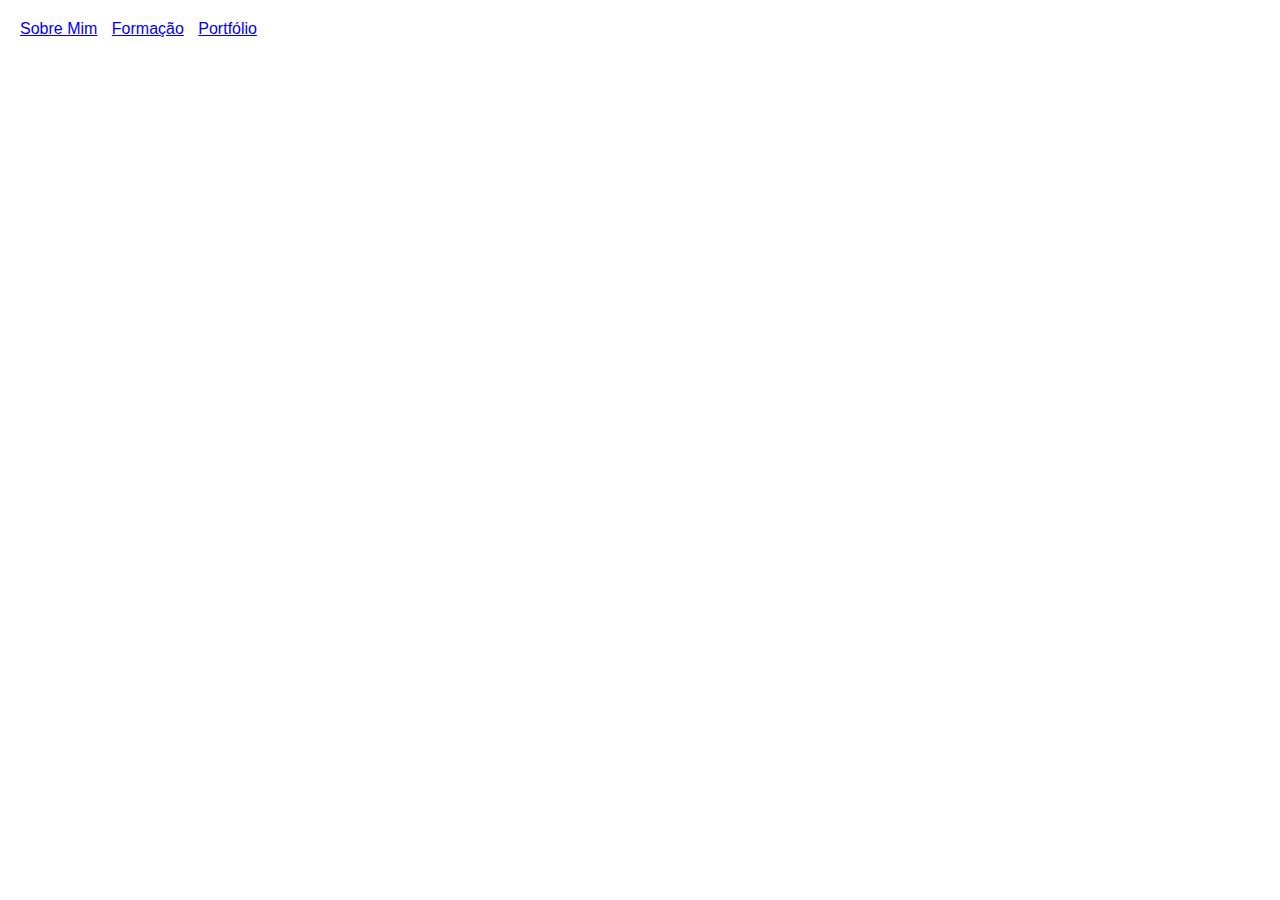
==== index.html @ 1130da24 "Add files via upload" ====
<!DOCTYPE html>
<html lang="pt-br">
<head>
    <meta charset="UTF-8">
    <meta name="viewport" content="width=device-width, initial-scale=1.0">
    <title>Meu Portfólio</title>
    <link rel="stylesheet" href="style.css">
</head>
<body>
    <nav>
        <ul>
            <li><a href="#sobre">Sobre Mim</a></li>
            <li><a href="#formacao">Formação</a></li>
            <li><a href="#portfolio">Portfólio</a></li>
        </ul>
    </nav>

    <section id="sobre">
        </section>
    <section id="formacao">
        </section>
    <section id="portfolio">
        </section>

    <script src="script.js"></script>
</body>
</html>
---- style.css ----
/* Estilos gerais */
body {
    font-family: Arial, sans-serif;
    margin: 0;
    padding: 20px;
}

/* Estilos da navegação */
nav ul {
    list-style: none;
    padding: 0;
    margin: 0;
}

nav li {
    display: inline-block;
    margin-right: 10px;
}

/* Estilos das seções */
section {
    margin-bottom: 20px;
}
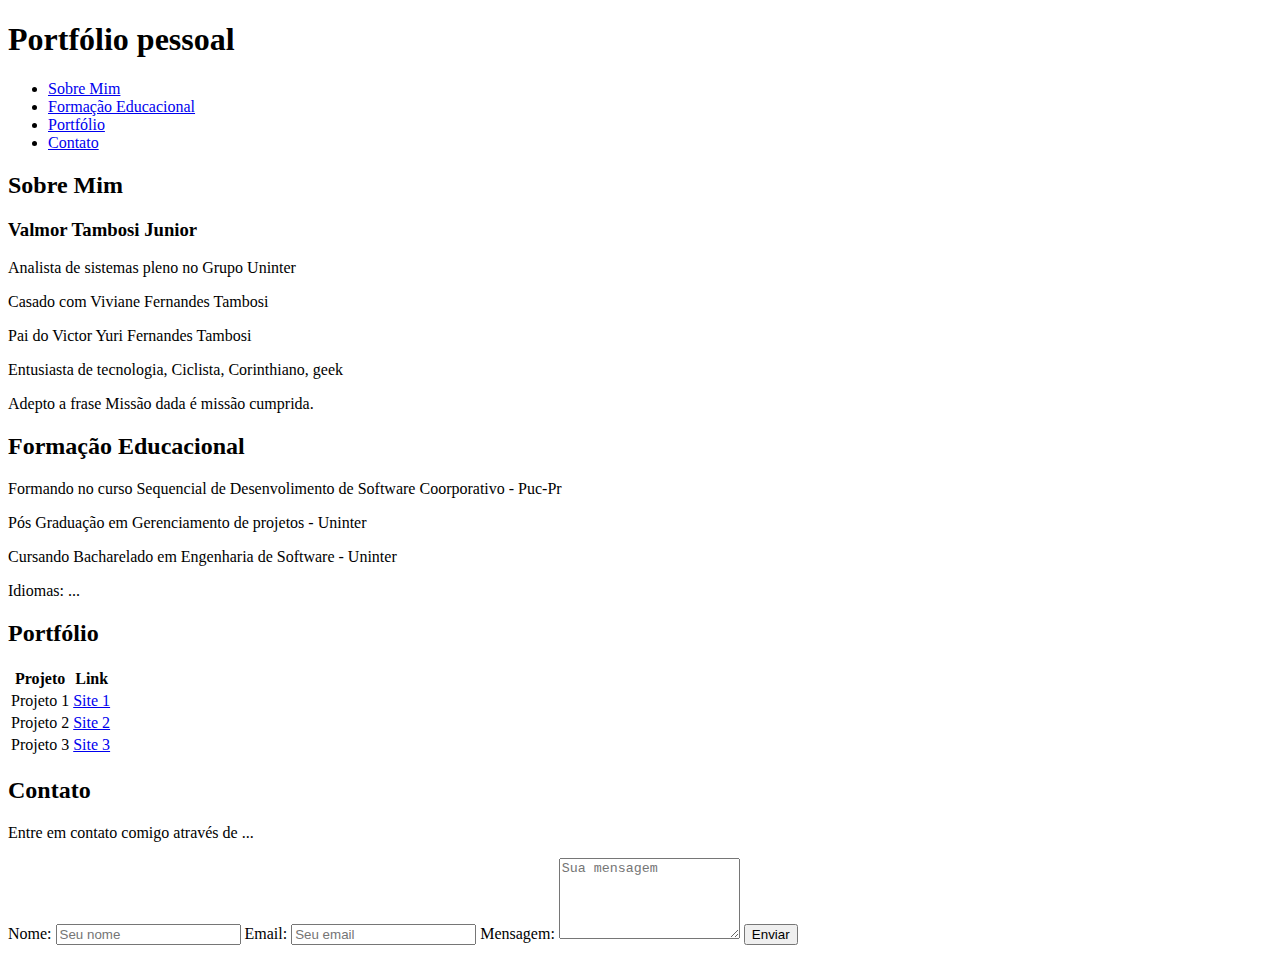
==== commit 6dfb9904: "Add files via upload" ====
--- a/index.html
+++ b/index.html
@@ -1,27 +1,93 @@
 <!DOCTYPE html>
-<html lang="pt-br">
+<html lang="pt-BR">
 <head>
     <meta charset="UTF-8">
     <meta name="viewport" content="width=device-width, initial-scale=1.0">
-    <title>Meu Portfólio</title>
-    <link rel="stylesheet" href="style.css">
+    <title>Portfolio Valmor Tambosi Junor - Ru:178528</title>
+    <link rel="stylesheet" href="css/style.css">
 </head>
 <body>
-    <nav>
-        <ul>
-            <li><a href="#sobre">Sobre Mim</a></li>
-            <li><a href="#formacao">Formação</a></li>
-            <li><a href="#portfolio">Portfólio</a></li>
-        </ul>
-    </nav>
+    <header>
+        <h1> Portfólio pessoal </h1>
 
-    <section id="sobre">
-        </section>
-    <section id="formacao">
-        </section>
-    <section id="portfolio">
-        </section>
+        <div class="menu-container">
+            <nav>
+                <ul>
+                    <li><a href="#sobre">Sobre Mim</a></li>
+                    <li><a href="#formacao">Formação Educacional</a></li>
+                    <li><a href="#portfolio">Portfólio</a></li>
+                    <li><a href="#contato">Contato</a></li>
+                </ul>
+            </nav>
+        </div>
+    </header>
 
-    <script src="script.js"></script>
+    <div id="sobre">
+
+        <h2>Sobre Mim</h2>
+        <h3>Valmor Tambosi Junior</h3>
+        <p>Analista de sistemas pleno no Grupo Uninter</p>
+        <p>Casado com Viviane Fernandes Tambosi</p>
+        <p>Pai do Victor Yuri Fernandes Tambosi</p>
+        <p>Entusiasta de tecnologia, Ciclista, Corinthiano, geek </p>
+        <p>Adepto a frase Missão dada é missão cumprida.</p>  
+   
+    </div>   
+
+    <div id="formacao">
+
+            <h2>Formação Educacional</h2>
+            <p>Formando no curso Sequencial de Desenvolimento de Software Coorporativo - Puc-Pr</p>
+            <p>Pós Graduação em Gerenciamento de projetos - Uninter</p>
+            <p>Cursando Bacharelado em Engenharia de Software - Uninter </p>
+            <p>Idiomas: ...</p>
+    </div>  
+    
+    <div id="portfolio">
+    
+        <h2>Portfólio</h2>
+
+        <table>
+            <tr>
+                <th>Projeto</th>
+                <th>Link</th>
+            </tr>
+            <tr>
+                <td>Projeto 1</td>
+                <td><a href="https://www.sitequevocedesenvolveu.com">Site 1</a></td>
+            </tr>
+            <tr>
+                <td>Projeto 2</td>
+                <td><a href="https://www.outrosite.com">Site 2</a></td>
+            </tr>
+            <tr>
+                <td>Projeto 3</td>
+                <td><a href="https://www.terceirosite.com">Site 3</a></td>
+            </tr>
+        </table>
+    </div>
+
+
+    <div id="contato">
+            <h2>Contato</h2>
+            <p>Entre em contato comigo através de ...</p>
+            <form id="contatoForm">
+                <label for="nome">Nome:</label>
+                <input type="text" id="nome" name="nome" placeholder="Seu nome" required>
+                
+                <label for="email">Email:</label>
+                <input type="email" id="email" name="email" placeholder="Seu email" required>
+                
+                <label for="mensagem">Mensagem:</label>
+                <textarea id="mensagem" name="mensagem" placeholder="Sua mensagem" rows="5" required></textarea>
+                
+                <button type="submit">Enviar</button>
+            </form>    
+    </div>
+
+    <script src="formulario.js"></script>
+
+
+    
 </body>
-</html>+</html>
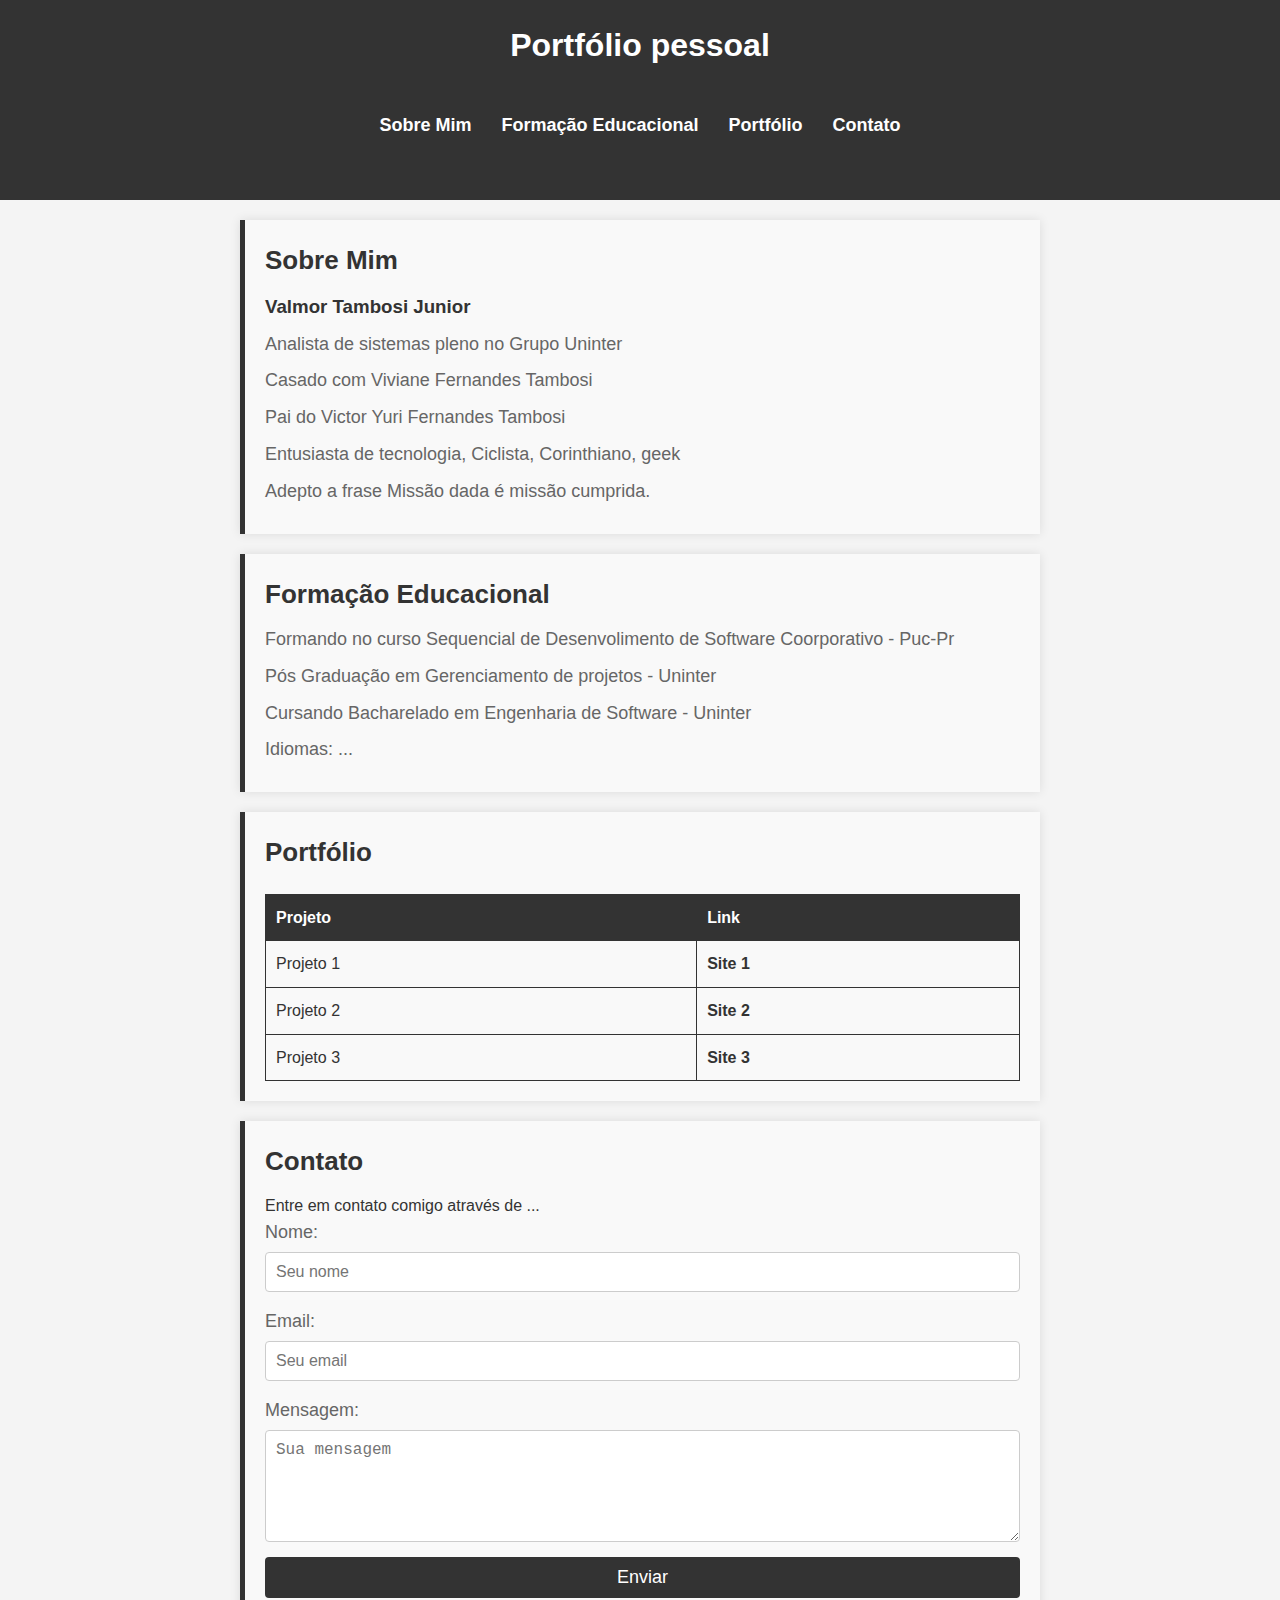
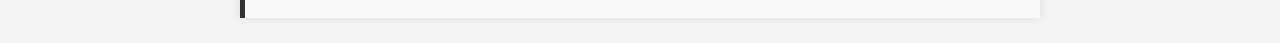
==== commit 89165e5f: "Add files via upload" ====
--- a/index.html
+++ b/index.html
@@ -54,7 +54,7 @@
             </tr>
             <tr>
                 <td>Projeto 1</td>
-                <td><a href="https://www.sitequevocedesenvolveu.com">Site 1</a></td>
+                <td><a href="https://valmortambosijunior.github.io/portfolioPessoal/projeto1/projeto.html">Site 1</a></td>
             </tr>
             <tr>
                 <td>Projeto 2</td>
--- a/css/style.css
+++ b/css/style.css
@@ -0,0 +1,217 @@
+/* Reset básico para garantir consistência entre navegadores */
+* {
+    margin: 0;
+    padding: 0;
+    box-sizing: border-box;
+}
+
+#sobre {
+    background-color: #f9f9f9;
+    padding: 20px;
+    margin: 20px auto;
+    max-width: 800px;
+    box-shadow: 0 0 10px rgba(0, 0, 0, 0.1);
+    border-left: 5px solid #333;
+}
+
+#sobre h2 {
+    color: #333;
+    font-size: 26px;
+    margin-bottom: 10px;
+}
+
+#sobre p {
+    font-size: 18px;
+    color: #666;
+    margin: 8px 0;
+}
+/* Estilos para a seção Formação Educacional */
+#formacao {
+    background-color: #f9f9f9;
+    padding: 20px;
+    margin: 20px auto;
+    max-width: 800px;
+    box-shadow: 0 0 10px rgba(0, 0, 0, 0.1);
+    border-left: 5px solid #333;
+}
+
+#formacao h2 {
+    color: #333;
+    font-size: 26px;
+    margin-bottom: 10px;
+}
+
+#formacao p {
+    font-size: 18px;
+    color: #666;
+    margin: 8px 0;
+}
+/* Corpo da página */
+body {
+    font-family: Arial, sans-serif;
+    background-color: #f4f4f4;
+    color: #333;
+    line-height: 1.6;
+    margin: 0;
+    padding: 0;
+}
+
+/* Estilos do cabeçalho e título */
+header {
+    background-color: #333;
+    color: white;
+    padding: 20px;
+    text-align: center;
+}
+
+header h1 {
+    margin-bottom: 10px;
+}
+
+/* Centralizando o menu de navegação */
+.menu-container {
+    display: flex;
+    justify-content: center;
+}
+
+/* Estilos do menu */
+nav ul {
+    list-style: none;
+    padding: 0;
+    display: flex; /* Faz os itens do menu ficarem lado a lado */
+}
+
+nav ul li {
+    margin: 0 15px; /* Espaçamento entre os itens do menu */
+}
+
+nav ul li a {
+    color: white;
+    text-decoration: none;
+    font-weight: bold;
+    font-size: 18px;
+}
+
+nav ul li a:hover {
+    text-decoration: underline;
+}
+
+/* Estilos para as seções */
+div {
+    padding: 20px;
+    margin: 20px auto;
+    max-width: 800px;
+    background-color: wh
+}
+
+/* Estilos para a seção Portfólio */
+#portfolio {
+    background-color: #f9f9f9;
+    padding: 20px;
+    margin: 20px auto;
+    max-width: 800px;
+    box-shadow: 0 0 10px rgba(0, 0, 0, 0.1);
+    border-left: 5px solid #333;
+}
+
+#portfolio h2 {
+    color: #333;
+    font-size: 26px;
+    margin-bottom: 10px;
+}
+
+/* Estilo para a tabela */
+#portfolio table {
+    width: 100%;
+    border-collapse: collapse;
+    margin-top: 20px;
+}
+
+#portfolio table, #portfolio th, #portfolio td {
+    border: 1px solid #333;
+}
+
+#portfolio th, #portfolio td {
+    padding: 10px;
+    text-align: left;
+}
+
+#portfolio th {
+    background-color: #333;
+    color: white;
+}
+
+#portfolio td a {
+    color: #333;
+    text-decoration: none;
+    font-weight: bold;
+}
+
+#portfolio td a:hover {
+    text-decoration: underline;
+}
+
+/* Estilos para a seção Contato */
+#contato {
+    background-color: #f9f9f9;
+    padding: 20px;
+    margin: 20px auto;
+    max-width: 800px;
+    box-shadow: 0 0 10px rgba(0, 0, 0, 0.1);
+    border-left: 5px solid #333;
+}
+
+#contato h2 {
+    color: #333;
+    font-size: 26px;
+    margin-bottom: 10px;
+}
+
+/* Estilos para o formulário */
+#contato form {
+    display: flex;
+    flex-direction: column;
+}
+
+#contato label {
+    font-size: 18px;
+    color: #666;
+    margin-bottom: 5px;
+}
+
+#contato input, #contato textarea {
+    font-size: 16px;
+    padding: 10px;
+    margin-bottom: 15px;
+    border: 1px solid #ccc;
+    border-radius: 4px;
+    width: 100%;
+    box-sizing: border-box;
+}
+
+#contato button {
+    background-color: #333;
+    color: white;
+    font-size: 18px;
+    padding: 10px 15px;
+    border: none;
+    border-radius: 4px;
+    cursor: pointer;
+}
+
+#contato button:hover {
+    background-color: #555;
+}
+
+button {
+    background-color: hsl(120, 70%, 4%); /* Cor de fundo verde */
+    color: white; /* Cor do texto */
+    padding: 10px 15px; /* Espaçamento interno */
+    border: none; /* Sem borda */
+    border-radius: 5px; /* Bordas arredondadas */
+    cursor: pointer; /* Muda o cursor ao passar o mouse */
+}
+
+button:hover {
+    background-color: #45a049; /* Cor de fundo ao passar o mouse */
+}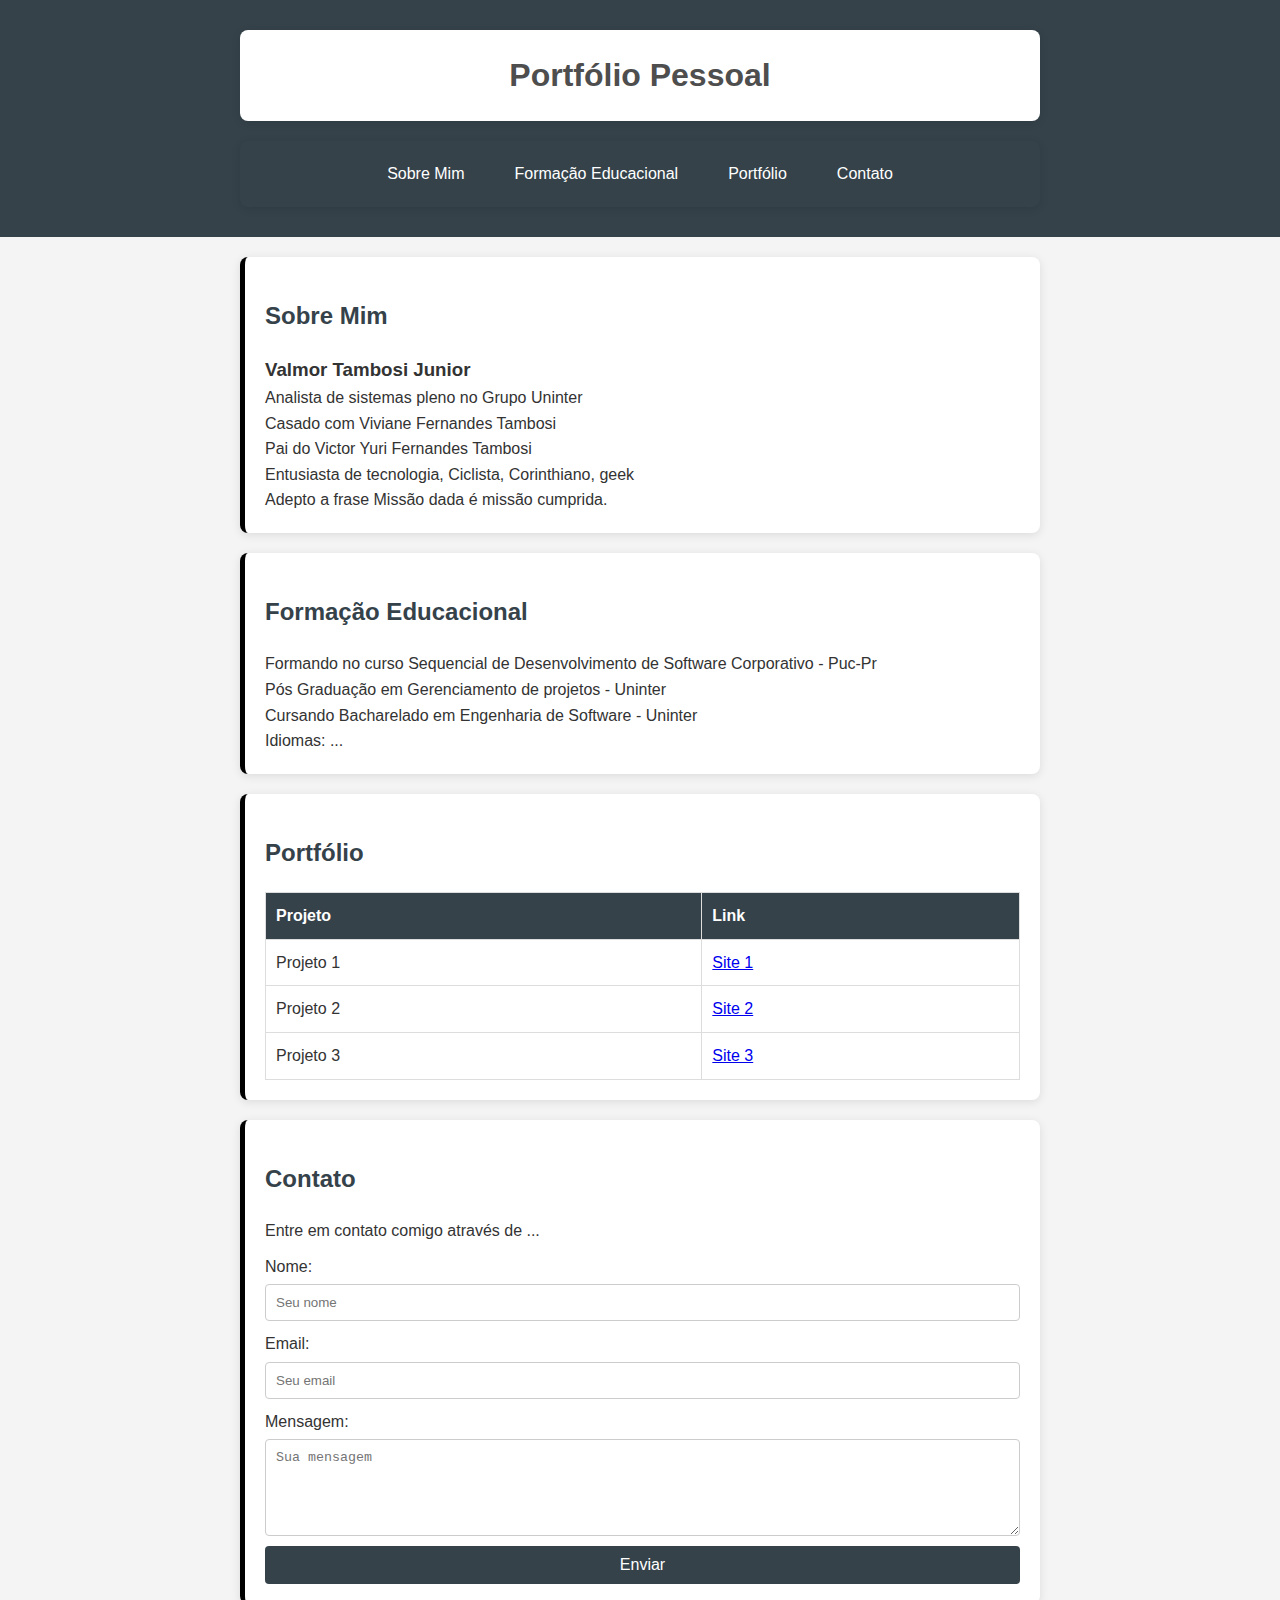
==== commit a70cad45: "Add files via upload" ====
--- a/index.html
+++ b/index.html
@@ -8,8 +8,9 @@
 </head>
 <body>
     <header>
-        <h1> Portfólio pessoal </h1>
-
+        <div class="header-container">
+            <h1>Portfólio Pessoal</h1>
+        </div>
         <div class="menu-container">
             <nav>
                 <ul>
@@ -22,8 +23,7 @@
         </div>
     </header>
 
-    <div id="sobre">
-
+    <div class="content" id="sobre">
         <h2>Sobre Mim</h2>
         <h3>Valmor Tambosi Junior</h3>
         <p>Analista de sistemas pleno no Grupo Uninter</p>
@@ -31,22 +31,18 @@
         <p>Pai do Victor Yuri Fernandes Tambosi</p>
         <p>Entusiasta de tecnologia, Ciclista, Corinthiano, geek </p>
         <p>Adepto a frase Missão dada é missão cumprida.</p>  
-   
-    </div>   
-
-    <div id="formacao">
-
-            <h2>Formação Educacional</h2>
-            <p>Formando no curso Sequencial de Desenvolimento de Software Coorporativo - Puc-Pr</p>
-            <p>Pós Graduação em Gerenciamento de projetos - Uninter</p>
-            <p>Cursando Bacharelado em Engenharia de Software - Uninter </p>
-            <p>Idiomas: ...</p>
+    </div>
+    
+    <div class="content" id="formacao">
+        <h2>Formação Educacional</h2>
+        <p>Formando no curso Sequencial de Desenvolvimento de Software Corporativo - Puc-Pr</p>
+        <p>Pós Graduação em Gerenciamento de projetos - Uninter</p>
+        <p>Cursando Bacharelado em Engenharia de Software - Uninter </p>
+        <p>Idiomas: ...</p>
     </div>  
     
-    <div id="portfolio">
-    
+    <div class="content" id="portfolio">
         <h2>Portfólio</h2>
-
         <table>
             <tr>
                 <th>Projeto</th>
@@ -58,33 +54,32 @@
             </tr>
             <tr>
                 <td>Projeto 2</td>
-                <td><a href="https://www.outrosite.com">Site 2</a></td>
+                <td><a href="https://valmortambosijunior.github.io/portfolioPessoal/projeto2/">Site 2</a></td>
             </tr>
             <tr>
                 <td>Projeto 3</td>
-                <td><a href="https://www.terceirosite.com">Site 3</a></td>
+                <td><a href="https://valmortambosijunior.github.io/portfolioPessoal/projeto3/">Site 3</a></td>
             </tr>
         </table>
     </div>
-
-
-    <div id="contato">
-            <h2>Contato</h2>
-            <p>Entre em contato comigo através de ...</p>
-            <form id="contatoForm">
-                <label for="nome">Nome:</label>
-                <input type="text" id="nome" name="nome" placeholder="Seu nome" required>
-                
-                <label for="email">Email:</label>
-                <input type="email" id="email" name="email" placeholder="Seu email" required>
-                
-                <label for="mensagem">Mensagem:</label>
-                <textarea id="mensagem" name="mensagem" placeholder="Sua mensagem" rows="5" required></textarea>
-                
-                <button type="submit">Enviar</button>
-            </form>    
+    
+    <div class="content" id="contato">
+        <h2>Contato</h2>
+        <p>Entre em contato comigo através de ...</p>
+        <form id="contatoForm">
+            <label for="nome">Nome:</label>
+            <input type="text" id="nome" name="nome" placeholder="Seu nome" required>
+            
+            <label for="email">Email:</label>
+            <input type="email" id="email" name="email" placeholder="Seu email" required>
+            
+            <label for="mensagem">Mensagem:</label>
+            <textarea id="mensagem" name="mensagem" placeholder="Sua mensagem" rows="5" required></textarea>
+            
+            <button type="submit">Enviar</button>
+        </form>    
     </div>
-
+    
     <script src="formulario.js"></script>
 
 
--- a/css/style.css
+++ b/css/style.css
@@ -1,217 +1,168 @@
-/* Reset básico para garantir consistência entre navegadores */
+/* Reset */
 * {
     margin: 0;
     padding: 0;
     box-sizing: border-box;
 }
 
-#sobre {
-    background-color: #f9f9f9;
-    padding: 20px;
-    margin: 20px auto;
-    max-width: 800px;
-    box-shadow: 0 0 10px rgba(0, 0, 0, 0.1);
-    border-left: 5px solid #333;
+/* Estilo global do corpo da página */
+body {
+    font-family: Arial, sans-serif;
+    line-height: 1.6; 
+    background-color: #f4f4f4; 
+    color: #333;
 }
 
-#sobre h2 {
-    color: #333;
-    font-size: 26px;
-    margin-bottom: 10px;
+/* Estilos do cabeçalho */
+header {
+    background: #35424a;
+    color: #ffffff; 
+    padding: 10px 0; 
 }
 
-#sobre p {
-    font-size: 18px;
-    color: #666;
-    margin: 8px 0;
-}
-/* Estilos para a seção Formação Educacional */
-#formacao {
-    background-color: #f9f9f9;
-    padding: 20px;
-    margin: 20px auto;
-    max-width: 800px;
-    box-shadow: 0 0 10px rgba(0, 0, 0, 0.1);
-    border-left: 5px solid #333;
-}
-
-#formacao h2 {
-    color: #333;
-    font-size: 26px;
-    margin-bottom: 10px;
-}
-
-#formacao p {
-    font-size: 18px;
-    color: #666;
-    margin: 8px 0;
-}
-/* Corpo da página */
-body {
-    font-family: Arial, sans-serif;
-    background-color: #f4f4f4;
-    color: #333;
-    line-height: 1.6;
-    margin: 0;
-    padding: 0;
-}
-
-/* Estilos do cabeçalho e título */
-header {
-    background-color: #333;
-    color: white;
-    padding: 20px;
+/* Estilo do título dentro do cabeçalho */
+.header-container h1 {
+    color: #4e4e4e; 
     text-align: center;
 }
 
-header h1 {
-    margin-bottom: 10px;
+/* Estilo do container do menu de navegação */
+.menu-container {
+    background: #35424a; 
 }
 
-/* Centralizando o menu de navegação */
-.menu-container {
+/* Remove a lista padrão e centraliza os itens do menu */
+nav ul {
+    list-style: none; 
+    padding: 0; 
     display: flex;
-    justify-content: center;
+    justify-content: center; 
 }
 
-/* Estilos do menu */
-nav ul {
-    list-style: none;
-    padding: 0;
-    display: flex; /* Faz os itens do menu ficarem lado a lado */
+/* Espaçamento horizontal entre os itens do menu */
+nav ul li {
+    margin: 0 15px;
 }
 
-nav ul li {
-    margin: 0 15px; /* Espaçamento entre os itens do menu */
+/* Estilos dos links do menu */
+nav ul li a {
+    color: #ffffff; 
+    text-decoration: none; 
+    padding: 5px 10px; 
+    transition: background 0.3s; 
 }
 
-nav ul li a {
-    color: white;
-    text-decoration: none;
-    font-weight: bold;
-    font-size: 18px;
+/* Efeito de hover para os links do menu */
+nav ul li a:hover {
+    background: #5a6e79; 
+    border-radius: 5px;
 }
 
-nav ul li a:hover {
-    text-decoration: underline;
+/* Estilo global para os títulos */
+h2 {
+    margin: 20px 0; 
+    color: #35424a;
 }
 
-/* Estilos para as seções */
+/* Estilos para todas as divs da página */
 div {
-    padding: 20px;
-    margin: 20px auto;
     max-width: 800px;
-    background-color: wh
+    margin: 20px auto; 
+    padding: 20px; 
+    background: #ffffff; 
+    border-radius: 8px; 
+    box-shadow: 0 2px 10px rgba(0, 0, 0, 0.1);
 }
 
-/* Estilos para a seção Portfólio */
-#portfolio {
-    background-color: #f9f9f9;
-    padding: 20px;
-    margin: 20px auto;
-    max-width: 800px;
-    box-shadow: 0 0 10px rgba(0, 0, 0, 0.1);
-    border-left: 5px solid #333;
+/* Estilo da tabela no portfólio */
+table {
+    width: 100%; 
+    border-collapse: collapse; 
+    margin-top: 20px; 
 }
 
-#portfolio h2 {
-    color: #333;
-    font-size: 26px;
-    margin-bottom: 10px;
+/* Estilos para as células da tabela */
+table th, table td {
+    padding: 10px;
+    border: 1px solid #ddd; 
+    text-align: left; 
 }
 
-/* Estilo para a tabela */
-#portfolio table {
-    width: 100%;
-    border-collapse: collapse;
-    margin-top: 20px;
+/* Estilo para os cabeçalhos da tabela */
+table th {
+    background: #35424a; 
+    color: #ffffff; 
 }
 
-#portfolio table, #portfolio th, #portfolio td {
-    border: 1px solid #333;
+/* Estilo para o formulário */
+form {
+    display: flex; 
+    flex-direction: column; 
 }
 
-#portfolio th, #portfolio td {
-    padding: 10px;
-    text-align: left;
+/* Margem entre os rótulos e os campos */
+form label {
+    margin: 10px 0 5px;
 }
 
-#portfolio th {
-    background-color: #333;
-    color: white;
+/* Estilos dos inputs e textarea */
+form input, form textarea {
+    padding: 10px; 
+    border: 1px solid #ccc;
+    border-radius: 4px; 
 }
 
-#portfolio td a {
-    color: #333;
-    text-decoration: none;
-    font-weight: bold;
+/* Estilos do botão de envio do formulário */
+form button {
+    margin-top: 10px; 
+    padding: 10px;
+    border: none; 
+    border-radius: 4px;
+    background: #35424a;
+    color: #ffffff; 
+    cursor: pointer;
+    transition: background 0.3s; 
 }
 
-#portfolio td a:hover {
-    text-decoration: underline;
+/* Efeito de hover no botão de envio */
+form button:hover {
+    background: #5a6e79; 
 }
 
-/* Estilos para a seção Contato */
-#contato {
-    background-color: #f9f9f9;
-    padding: 20px;
-    margin: 20px auto;
-    max-width: 800px;
-    box-shadow: 0 0 10px rgba(0, 0, 0, 0.1);
-    border-left: 5px solid #333;
+/* Estilos para telas pequenas (responsivo) */
+@media (max-width: 600px) {
+    nav ul {
+        flex-direction: column;
+    }
+
+    nav ul li {
+        margin: 5px 0; 
+    }
 }
 
-#contato h2 {
-    color: #333;
-    font-size: 26px;
-    margin-bottom: 10px;
+/* Estilo adicional para a div de conteúdo */
+.content {
+    max-width: 800px;
+    margin: 20px auto;
+    padding: 20px;
+    border-left: 5px solid #000000; 
+    background: #ffffff;
+    border-radius: 8px; 
+    box-shadow: 0 2px 10px rgba(0, 0, 0, 0.1); 
 }
 
-/* Estilos para o formulário */
-#contato form {
-    display: flex;
-    flex-direction: column;
+/* Estilo dos botões gerais */
+button {
+    padding: 10px 20px; 
+    background-color: #101111; 
+    color: white;
+    border: none;
+    border-radius: 5px; 
+    cursor: pointer; 
+    font-size: 16px; 
 }
 
-#contato label {
-    font-size: 18px;
-    color: #666;
-    margin-bottom: 5px;
+/* Efeito de hover nos botões */
+button:hover {
+    background-color: #0056b3; /* Cor ao passar o mouse */
 }
-
-#contato input, #contato textarea {
-    font-size: 16px;
-    padding: 10px;
-    margin-bottom: 15px;
-    border: 1px solid #ccc;
-    border-radius: 4px;
-    width: 100%;
-    box-sizing: border-box;
-}
-
-#contato button {
-    background-color: #333;
-    color: white;
-    font-size: 18px;
-    padding: 10px 15px;
-    border: none;
-    border-radius: 4px;
-    cursor: pointer;
-}
-
-#contato button:hover {
-    background-color: #555;
-}
-
-button {
-    background-color: hsl(120, 70%, 4%); /* Cor de fundo verde */
-    color: white; /* Cor do texto */
-    padding: 10px 15px; /* Espaçamento interno */
-    border: none; /* Sem borda */
-    border-radius: 5px; /* Bordas arredondadas */
-    cursor: pointer; /* Muda o cursor ao passar o mouse */
-}
-
-button:hover {
-    background-color: #45a049; /* Cor de fundo ao passar o mouse */
-}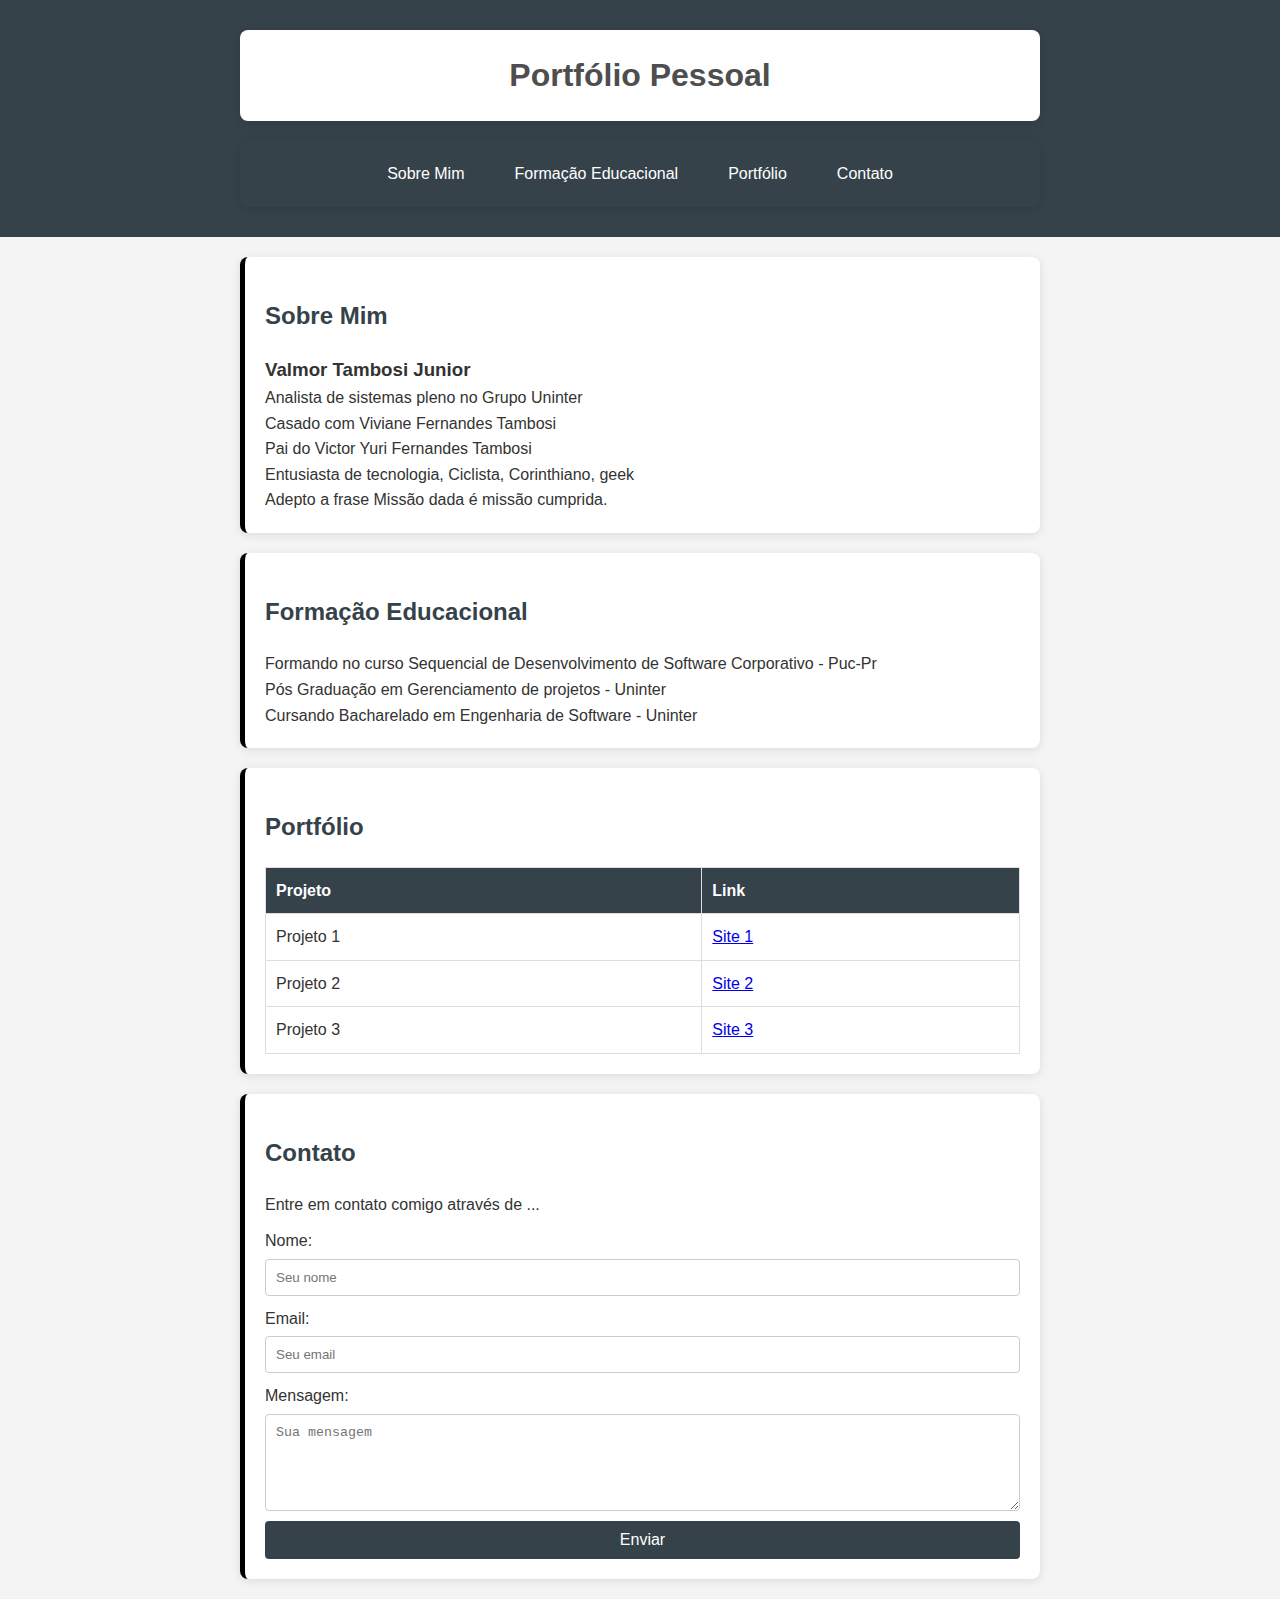
==== commit 5008b03c: "Update index.html" ====
--- a/index.html
+++ b/index.html
@@ -38,7 +38,7 @@
         <p>Formando no curso Sequencial de Desenvolvimento de Software Corporativo - Puc-Pr</p>
         <p>Pós Graduação em Gerenciamento de projetos - Uninter</p>
         <p>Cursando Bacharelado em Engenharia de Software - Uninter </p>
-        <p>Idiomas: ...</p>
+      
     </div>  
     
     <div class="content" id="portfolio">
